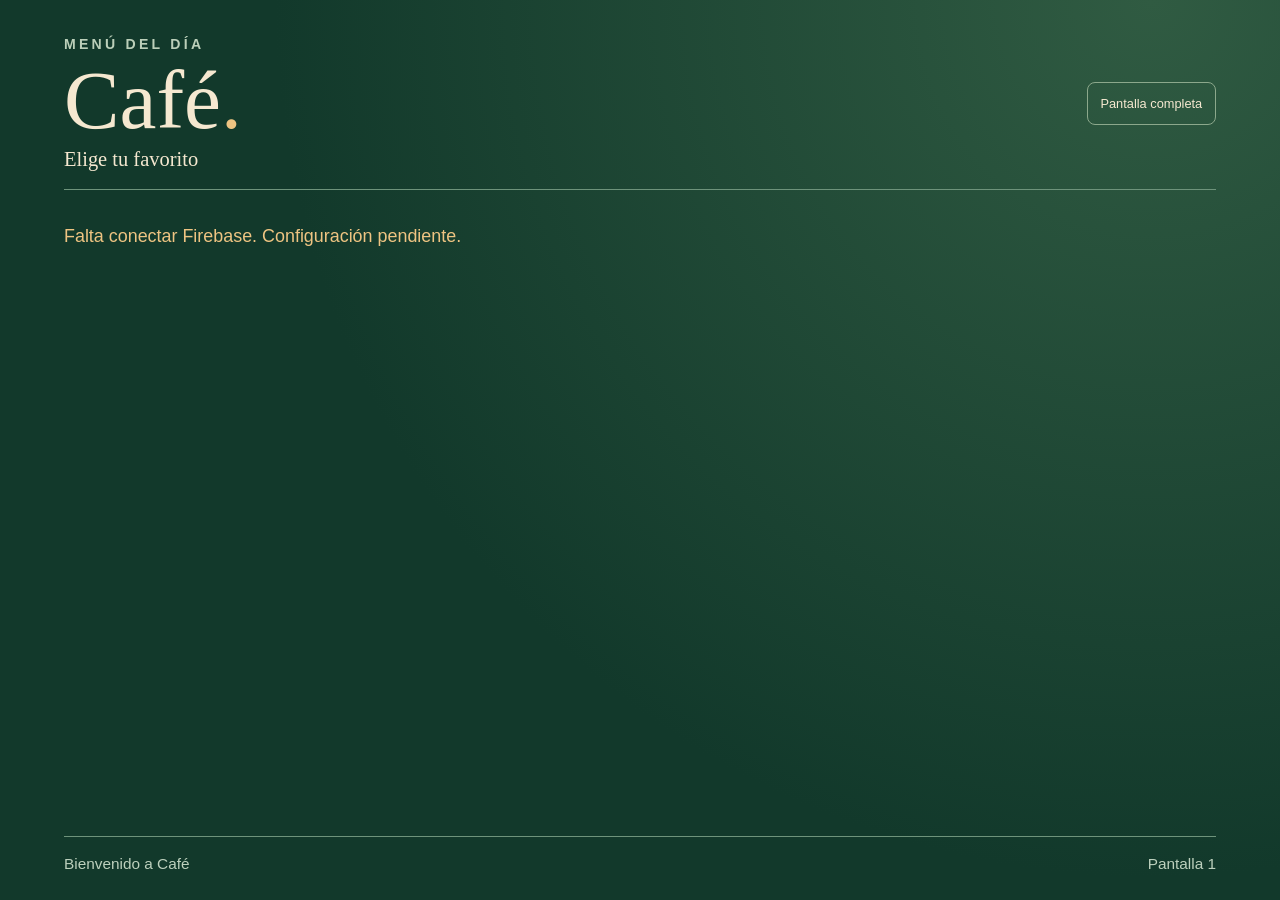
==== tv.html @ e5a7f218 "Crear menú digital Café con panel móvil y dos pantallas" ====
<!doctype html><html lang="es"><head><meta charset="utf-8"><meta name="viewport" content="width=device-width,initial-scale=1"><title>Café | Menú</title><meta name="theme-color" content="#153e31"><style>*{box-sizing:border-box}body{background:#12392b;color:#f5e8d0;margin:0;font-family:Georgia,serif}.tv{min-height:100vh;padding:4vh 5vw 3vh;display:flex;flex-direction:column;background:radial-gradient(circle at 90% 0%,#305b42,#12392b 60%)}.header,.footer{display:flex;justify-content:space-between;align-items:center;border-bottom:1px solid #6e937b;padding-bottom:2vh}.eyebrow{font:700 1.1vw Arial,sans-serif;letter-spacing:.23em;color:#bbcfb9}.header h1{font-size:6.5vw;font-weight:normal;margin:0}.gold,.item strong{color:#eec482}.header p{font-size:1.6vw;margin:0}.header button{border:1px solid #8ca88c;border-radius:8px;padding:1vw;color:#f5e8d0;background:transparent;cursor:pointer;font-size:1vw}.body{flex:1}.grid{display:grid;grid-template-columns:1fr 1fr;gap:0 4vw}.item{border-bottom:1px solid #6e937b;display:flex;justify-content:space-between;align-items:center;padding:2.4vh 0;gap:15px}.item small{font:1.1vw Arial,sans-serif;color:#bdd0bd}.item h2{font-size:2.6vw;font-weight:normal;margin:.6vh 0;overflow-wrap:anywhere}.item strong{font-size:2.7vw;white-space:nowrap;font-weight:normal}.item .sold{font:1vw Arial,sans-serif;color:#eec482}.footer{border-bottom:0;border-top:1px solid #6e937b;padding:2vh 0 0;color:#bdd0bd;font:1.2vw Arial,sans-serif}#status{color:#eec482;font:1.4vw Arial,sans-serif;margin-top:4vh}@media(max-width:650px){.grid{grid-template-columns:1fr}.header h1{font-size:11vw}.header p{font-size:3vw}.item h2,.item strong{font-size:5vw}.item small,.item .sold,.footer,#status{font-size:3vw}.header button{font-size:2.5vw}}</style><script defer src="configuracion.js"></script></head><body><main class="tv"><header class="header"><div><div class="eyebrow">MENÚ DEL DÍA</div><h1>Café<span class="gold">.</span></h1><p>Elige tu favorito</p></div><button id="fullscreen">Pantalla completa</button></header><section class="body"><div class="grid" id="items"></div><p id="status">Cargando menú...</p></section><footer class="footer"><span>Bienvenido a Café</span><span id="number"></span></footer></main>
<script>window.addEventListener('load',function(){'use strict';var screen=/[?&]pantalla=2(?:&|$)/.test(location.search)?'2':'1',cfg=window.CAFE_CONFIG||{},items=[],signature='',page=0,busy=false,queued=false,url='';document.getElementById('number').textContent='Pantalla '+screen;
var button=document.getElementById('fullscreen'),root=document.documentElement,fn=root.requestFullscreen||root.webkitRequestFullscreen;if(fn)button.onclick=function(){try{var p=fn.call(root);if(p&&p.catch)p.catch(function(){})}catch(e){}};else button.hidden=true;
function node(tag,parent,txt,cls){var n=document.createElement(tag);n.textContent=txt;if(cls)n.className=cls;parent.appendChild(n);return n}
function draw(){var box=document.getElementById('items');box.textContent='';var offset=page%Math.max(1,Math.ceil(items.length/8))*8;items.slice(offset,offset+8).forEach(function(p){var row=node('div',box,'','item'),left=node('div',row,'');node('small',left,p.category);node('h2',left,p.name);if(!p.available)node('div',left,'Agotado','sold');node('strong',row,'$'+(p.cents/100).toFixed(2))})}
function refresh(){if(busy){queued=true;return}busy=true;var r=new XMLHttpRequest();r.open('GET',url);r.timeout=10000;var finish=function(){busy=false;if(queued){queued=false;refresh()}};r.onload=function(){if(r.status===200){try{var obj=JSON.parse(r.responseText)||{};var next=Object.keys(obj).map(function(k){return obj[k]}).filter(function(p){return p&&(p.screen===screen||p.screen==='both')}).sort(function(a,b){return a.category.localeCompare(b.category)||a.name.localeCompare(b.name)}),s=JSON.stringify(next);if(s!==signature){signature=s;items=next;page=0;draw()}document.getElementById('status').textContent=items.length?'':'Aún no hay productos para esta pantalla.'}catch(e){document.getElementById('status').textContent='Error al leer el menú.'}}else document.getElementById('status').textContent='Sin conexión. Se mantiene el último menú.';finish()};r.onerror=r.ontimeout=function(){document.getElementById('status').textContent='Sin conexión. Se mantiene el último menú.';finish()};r.send()}
if(!cfg.databaseURL){document.getElementById('status').textContent='Falta conectar Firebase. Configuración pendiente.';return}
url=cfg.databaseURL.replace(/\/$/,'')+'/menu/products.json';refresh();setInterval(refresh,15000);setInterval(function(){if(items.length>8){page++;draw()}},12000);if(window.EventSource)try{var s=new EventSource(url);s.addEventListener('put',refresh);s.addEventListener('patch',refresh);s.addEventListener('cancel',function(){s.close()})}catch(e){}
});</script></body></html>
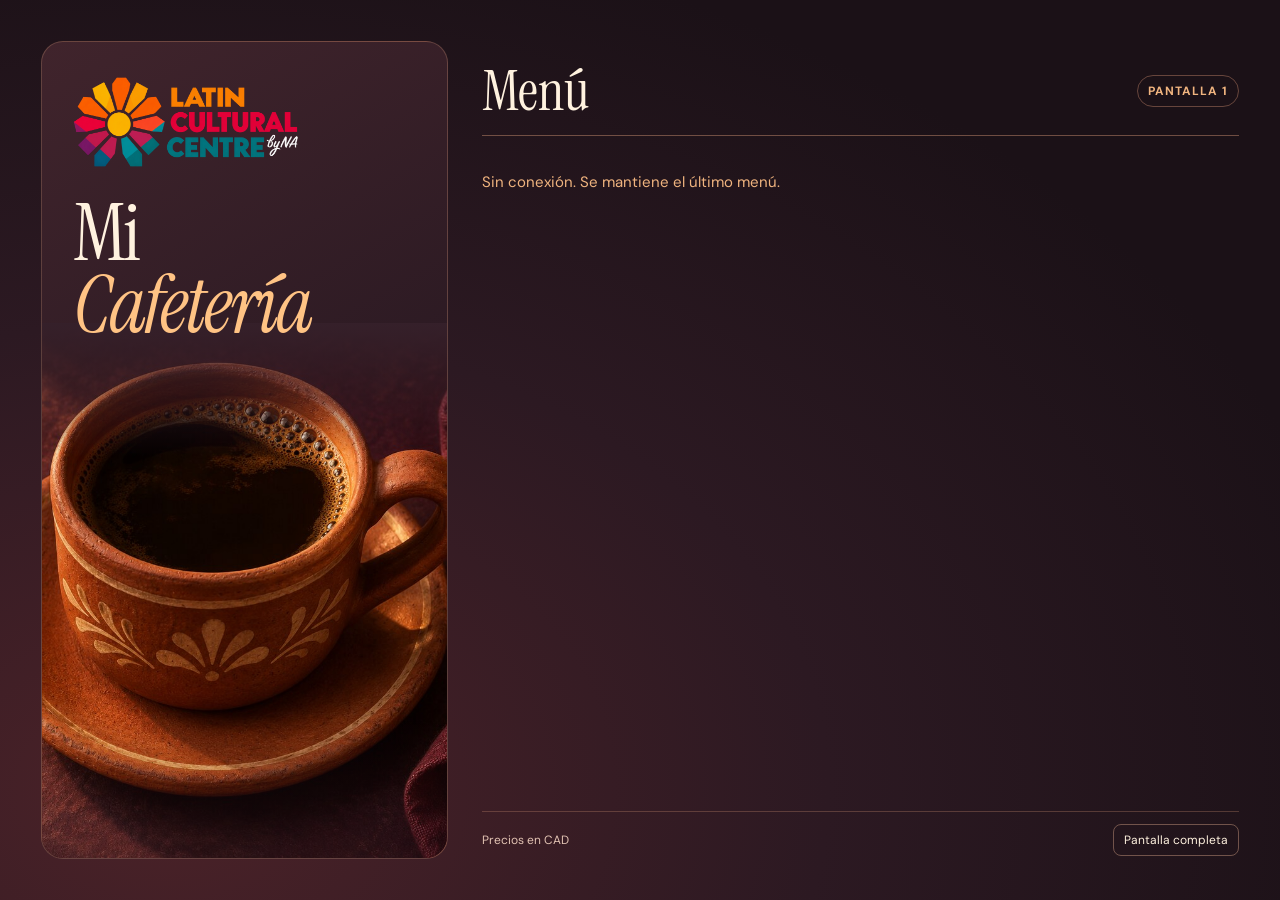
==== commit 70a72ee5: "Rediseñar el menú de Mi Cafetería con la identidad de LCC" ====
--- a/tv.html
+++ b/tv.html
@@ -1,9 +1,47 @@
-<!doctype html><html lang="es"><head><meta charset="utf-8"><meta name="viewport" content="width=device-width,initial-scale=1"><title>Café | Menú</title><meta name="theme-color" content="#153e31"><style>*{box-sizing:border-box}body{background:#12392b;color:#f5e8d0;margin:0;font-family:Georgia,serif}.tv{min-height:100vh;padding:4vh 5vw 3vh;display:flex;flex-direction:column;background:radial-gradient(circle at 90% 0%,#305b42,#12392b 60%)}.header,.footer{display:flex;justify-content:space-between;align-items:center;border-bottom:1px solid #6e937b;padding-bottom:2vh}.eyebrow{font:700 1.1vw Arial,sans-serif;letter-spacing:.23em;color:#bbcfb9}.header h1{font-size:6.5vw;font-weight:normal;margin:0}.gold,.item strong{color:#eec482}.header p{font-size:1.6vw;margin:0}.header button{border:1px solid #8ca88c;border-radius:8px;padding:1vw;color:#f5e8d0;background:transparent;cursor:pointer;font-size:1vw}.body{flex:1}.grid{display:grid;grid-template-columns:1fr 1fr;gap:0 4vw}.item{border-bottom:1px solid #6e937b;display:flex;justify-content:space-between;align-items:center;padding:2.4vh 0;gap:15px}.item small{font:1.1vw Arial,sans-serif;color:#bdd0bd}.item h2{font-size:2.6vw;font-weight:normal;margin:.6vh 0;overflow-wrap:anywhere}.item strong{font-size:2.7vw;white-space:nowrap;font-weight:normal}.item .sold{font:1vw Arial,sans-serif;color:#eec482}.footer{border-bottom:0;border-top:1px solid #6e937b;padding:2vh 0 0;color:#bdd0bd;font:1.2vw Arial,sans-serif}#status{color:#eec482;font:1.4vw Arial,sans-serif;margin-top:4vh}@media(max-width:650px){.grid{grid-template-columns:1fr}.header h1{font-size:11vw}.header p{font-size:3vw}.item h2,.item strong{font-size:5vw}.item small,.item .sold,.footer,#status{font-size:3vw}.header button{font-size:2.5vw}}</style><script defer src="configuracion.js"></script></head><body><main class="tv"><header class="header"><div><div class="eyebrow">MENÚ DEL DÍA</div><h1>Café<span class="gold">.</span></h1><p>Elige tu favorito</p></div><button id="fullscreen">Pantalla completa</button></header><section class="body"><div class="grid" id="items"></div><p id="status">Cargando menú...</p></section><footer class="footer"><span>Bienvenido a Café</span><span id="number"></span></footer></main>
+<!doctype html>
+<html lang="es">
+<head>
+<meta charset="utf-8">
+<meta name="viewport" content="width=device-width, initial-scale=1">
+<meta name="theme-color" content="#1b1117">
+<title>Mi Cafetería | Menú</title>
+<link rel="preconnect" href="https://fonts.googleapis.com">
+<link rel="preconnect" href="https://fonts.gstatic.com" crossorigin>
+<link rel="stylesheet" href="https://fonts.googleapis.com/css2?family=DM+Sans:wght@400;600;700&amp;family=Instrument+Serif:ital@0;1&amp;display=swap">
+<link rel="stylesheet" href="tv.css">
+<script defer src="configuracion.js"></script>
+</head>
+<body>
+<main class="tv">
+  <header class="brand">
+    <div class="brand-text">
+      <img class="brand-logo" src="assets/lcc-logo.png" width="840" height="349" alt="Latin Cultural Centre by NA">
+      <h1>Mi <span>Cafetería</span></h1>
+    </div>
+    <div class="brand-photo">
+      <img src="assets/cafeteria.jpg" width="1280" height="853" alt="">
+    </div>
+  </header>
+  <section class="menu" aria-labelledby="menu-title">
+    <header class="menu-header">
+      <h2 id="menu-title">Menú</h2>
+      <span class="screen-label" id="number"></span>
+    </header>
+    <div class="menu-content">
+      <div class="grid" id="items"></div>
+      <p id="status" role="status">Cargando menú…</p>
+    </div>
+    <footer class="menu-footer">
+      <span>Precios en CAD</span>
+      <button id="fullscreen" type="button">Pantalla completa</button>
+    </footer>
+  </section>
+</main>
 <script>window.addEventListener('load',function(){'use strict';var screen=/[?&]pantalla=2(?:&|$)/.test(location.search)?'2':'1',cfg=window.CAFE_CONFIG||{},items=[],signature='',page=0,busy=false,queued=false,url='';document.getElementById('number').textContent='Pantalla '+screen;
 var button=document.getElementById('fullscreen'),root=document.documentElement,fn=root.requestFullscreen||root.webkitRequestFullscreen;if(fn)button.onclick=function(){try{var p=fn.call(root);if(p&&p.catch)p.catch(function(){})}catch(e){}};else button.hidden=true;
 function node(tag,parent,txt,cls){var n=document.createElement(tag);n.textContent=txt;if(cls)n.className=cls;parent.appendChild(n);return n}
-function draw(){var box=document.getElementById('items');box.textContent='';var offset=page%Math.max(1,Math.ceil(items.length/8))*8;items.slice(offset,offset+8).forEach(function(p){var row=node('div',box,'','item'),left=node('div',row,'');node('small',left,p.category);node('h2',left,p.name);if(!p.available)node('div',left,'Agotado','sold');node('strong',row,'$'+(p.cents/100).toFixed(2))})}
+function draw(){var box=document.getElementById('items');box.textContent='';var offset=page%Math.max(1,Math.ceil(items.length/8))*8;items.slice(offset,offset+8).forEach(function(p){var row=node('div',box,'','item'),left=node('div',row,'');node('small',left,p.category,'category');node('h3',left,p.name);if(!p.available)node('div',left,'Agotado','sold');node('strong',row,'$'+(p.cents/100).toFixed(2))})}
 function refresh(){if(busy){queued=true;return}busy=true;var r=new XMLHttpRequest();r.open('GET',url);r.timeout=10000;var finish=function(){busy=false;if(queued){queued=false;refresh()}};r.onload=function(){if(r.status===200){try{var obj=JSON.parse(r.responseText)||{};var next=Object.keys(obj).map(function(k){return obj[k]}).filter(function(p){return p&&(p.screen===screen||p.screen==='both')}).sort(function(a,b){return a.category.localeCompare(b.category)||a.name.localeCompare(b.name)}),s=JSON.stringify(next);if(s!==signature){signature=s;items=next;page=0;draw()}document.getElementById('status').textContent=items.length?'':'Aún no hay productos para esta pantalla.'}catch(e){document.getElementById('status').textContent='Error al leer el menú.'}}else document.getElementById('status').textContent='Sin conexión. Se mantiene el último menú.';finish()};r.onerror=r.ontimeout=function(){document.getElementById('status').textContent='Sin conexión. Se mantiene el último menú.';finish()};r.send()}
 if(!cfg.databaseURL){document.getElementById('status').textContent='Falta conectar Firebase. Configuración pendiente.';return}
 url=cfg.databaseURL.replace(/\/$/,'')+'/menu/products.json';refresh();setInterval(refresh,15000);setInterval(function(){if(items.length>8){page++;draw()}},12000);if(window.EventSource)try{var s=new EventSource(url);s.addEventListener('put',refresh);s.addEventListener('patch',refresh);s.addEventListener('cancel',function(){s.close()})}catch(e){}
-});</script></body></html>+});</script></body></html>
--- a/tv.css
+++ b/tv.css
@@ -0,0 +1,294 @@
+* {
+  box-sizing: border-box;
+}
+
+[hidden] {
+  display: none !important;
+}
+
+html {
+  background: #1b1117;
+}
+
+body {
+  margin: 0;
+  color: #fff2df;
+  font-family: "DM Sans", Arial, sans-serif;
+  background: radial-gradient(ellipse at 13% 88%, #4b2228 0, #2c1922 42%, #1b1117 78%);
+}
+
+.tv {
+  display: grid;
+  grid-template-columns: minmax(0, 0.86fr) minmax(0, 1.6fr);
+  gap: clamp(20px, 2.7vw, 54px);
+  min-height: 100vh;
+  max-width: 2560px;
+  margin: 0 auto;
+  padding: clamp(20px, 3.2vw, 68px);
+}
+
+.brand {
+  position: relative;
+  display: flex;
+  flex-direction: column;
+  min-width: 0;
+  overflow: hidden;
+  isolation: isolate;
+  border: 1px solid #a6756266;
+  border-radius: 22px;
+  background: linear-gradient(150deg, #40242c 0, #2a1922 58%, #5b2f2c 100%);
+}
+
+.brand-text {
+  z-index: 1;
+  position: relative;
+  padding: clamp(22px, 2.45vw, 48px) clamp(22px, 2.45vw, 48px) 0;
+}
+
+.brand-logo {
+  display: block;
+  width: 66%;
+  max-width: 310px;
+  height: auto;
+  margin-bottom: clamp(18px, 2.3vw, 46px);
+}
+
+.brand h1,
+.menu h2 {
+  margin: 0;
+  font-family: "Instrument Serif", Georgia, serif;
+  font-weight: 400;
+}
+
+.brand h1 {
+  font-size: clamp(56px, 6.25vw, 142px);
+  line-height: 0.9;
+  letter-spacing: -0.035em;
+}
+
+.brand h1 span {
+  display: block;
+  color: #ffc384;
+  font-style: italic;
+}
+
+.brand-photo {
+  position: relative;
+  flex: 1;
+  min-height: clamp(150px, 19.5vw, 490px);
+  margin-top: -18px;
+}
+
+.brand-photo::after {
+  position: absolute;
+  inset: 0;
+  content: "";
+  background: linear-gradient(180deg, #35202a 0, #35202a00 25%, #22131b00 74%, #22131b70 100%);
+}
+
+.brand-photo img {
+  position: absolute;
+  width: 100%;
+  height: 100%;
+  object-fit: cover;
+  object-position: 53% 52%;
+}
+
+.menu {
+  display: flex;
+  flex-direction: column;
+  min-width: 0;
+  padding: clamp(18px, 1.85vw, 42px) 0 3px;
+}
+
+.menu-header,
+.menu-footer {
+  display: flex;
+  justify-content: space-between;
+  align-items: center;
+  gap: 12px;
+}
+
+.menu-header {
+  padding-bottom: clamp(12px, 1.35vw, 26px);
+  border-bottom: 1px solid #bd856a85;
+}
+
+.menu-header h2 {
+  font-size: clamp(46px, 4.35vw, 102px);
+  line-height: 0.95;
+}
+
+.screen-label,
+.category {
+  color: #f0b47f;
+  font-size: clamp(12px, 0.9vw, 20px);
+  font-weight: 700;
+  letter-spacing: 0.09em;
+  text-transform: uppercase;
+}
+
+.screen-label {
+  flex-shrink: 0;
+  padding: 0.55em 0.8em;
+  border: 1px solid #ad765e85;
+  border-radius: 999px;
+}
+
+.menu-content {
+  flex: 1;
+  min-width: 0;
+}
+
+.grid {
+  display: grid;
+  grid-template-columns: repeat(2, minmax(0, 1fr));
+  gap: clamp(10px, 1.2vw, 28px);
+  margin-top: clamp(13px, 1.55vw, 34px);
+}
+
+.item {
+  display: flex;
+  align-items: center;
+  justify-content: space-between;
+  gap: clamp(8px, 1.1vw, 24px);
+  min-width: 0;
+  padding: clamp(10px, 1.15vw, 24px);
+  border: 1px solid #b9846b55;
+  border-left: 3px solid #d7926c;
+  border-radius: 12px;
+  background: #36222b;
+}
+
+.item > div {
+  min-width: 0;
+}
+
+.item h3 {
+  color: #fff2df;
+  font-size: clamp(18px, 1.68vw, 44px);
+  line-height: 1.14;
+  margin: 0.3em 0 0;
+  overflow-wrap: break-word;
+}
+
+.category {
+  display: block;
+  line-height: 1.2;
+  overflow-wrap: break-word;
+}
+
+.item strong {
+  color: #ffc384;
+  font-size: clamp(20px, 2vw, 51px);
+  font-weight: 700;
+  white-space: nowrap;
+}
+
+.item .sold {
+  display: inline-block;
+  margin-top: 0.45em;
+  color: #ffc2b4;
+  font-size: clamp(12px, 0.95vw, 21px);
+  font-weight: 600;
+}
+
+#status {
+  margin: 1rem 0;
+  color: #f0b47f;
+  font-size: clamp(15px, 1.15vw, 25px);
+}
+
+#status:empty {
+  display: none;
+}
+
+.menu-footer {
+  margin-top: clamp(14px, 1.5vw, 31px);
+  padding-top: clamp(9px, 0.9vw, 20px);
+  border-top: 1px solid #bd856a55;
+  color: #e2c3b3;
+  font-size: clamp(12px, 0.85vw, 20px);
+}
+
+#fullscreen {
+  padding: 0.6em 0.85em;
+  border: 1px solid #b88b7488;
+  border-radius: 8px;
+  background: transparent;
+  color: #fff2df;
+  cursor: pointer;
+  font: inherit;
+}
+
+#fullscreen:hover,
+#fullscreen:focus {
+  color: #ffc384;
+  border-color: #ffc384;
+}
+
+:fullscreen #fullscreen {
+  visibility: hidden;
+}
+
+:-webkit-full-screen #fullscreen {
+  visibility: hidden;
+}
+
+@media (min-width: 1600px) and (min-height: 820px) {
+  .item {
+    min-height: 120px;
+  }
+}
+
+@media (max-width: 850px) {
+  .tv {
+    grid-template-columns: 1fr;
+    min-height: 100vh;
+    gap: 12px;
+  }
+
+  .brand {
+    display: grid;
+    grid-template-columns: 1.25fr 1fr;
+    min-height: 180px;
+    border-radius: 16px;
+  }
+
+  .brand-text {
+    padding: 18px 0 18px 18px;
+  }
+
+  .brand-logo {
+    width: 83%;
+    max-width: 190px;
+    margin-bottom: 14px;
+  }
+
+  .brand h1 {
+    font-size: clamp(41px, 8.6vw, 64px);
+  }
+
+  .brand-photo {
+    margin: 0;
+    min-height: 100%;
+  }
+
+  .brand-photo::after {
+    background: linear-gradient(90deg, #35202a 0, #35202a00 42%);
+  }
+
+  .menu {
+    padding-top: 8px;
+  }
+}
+
+@media (max-width: 530px) {
+  .tv {
+    padding: 14px;
+  }
+
+  .grid {
+    grid-template-columns: 1fr;
+  }
+}
